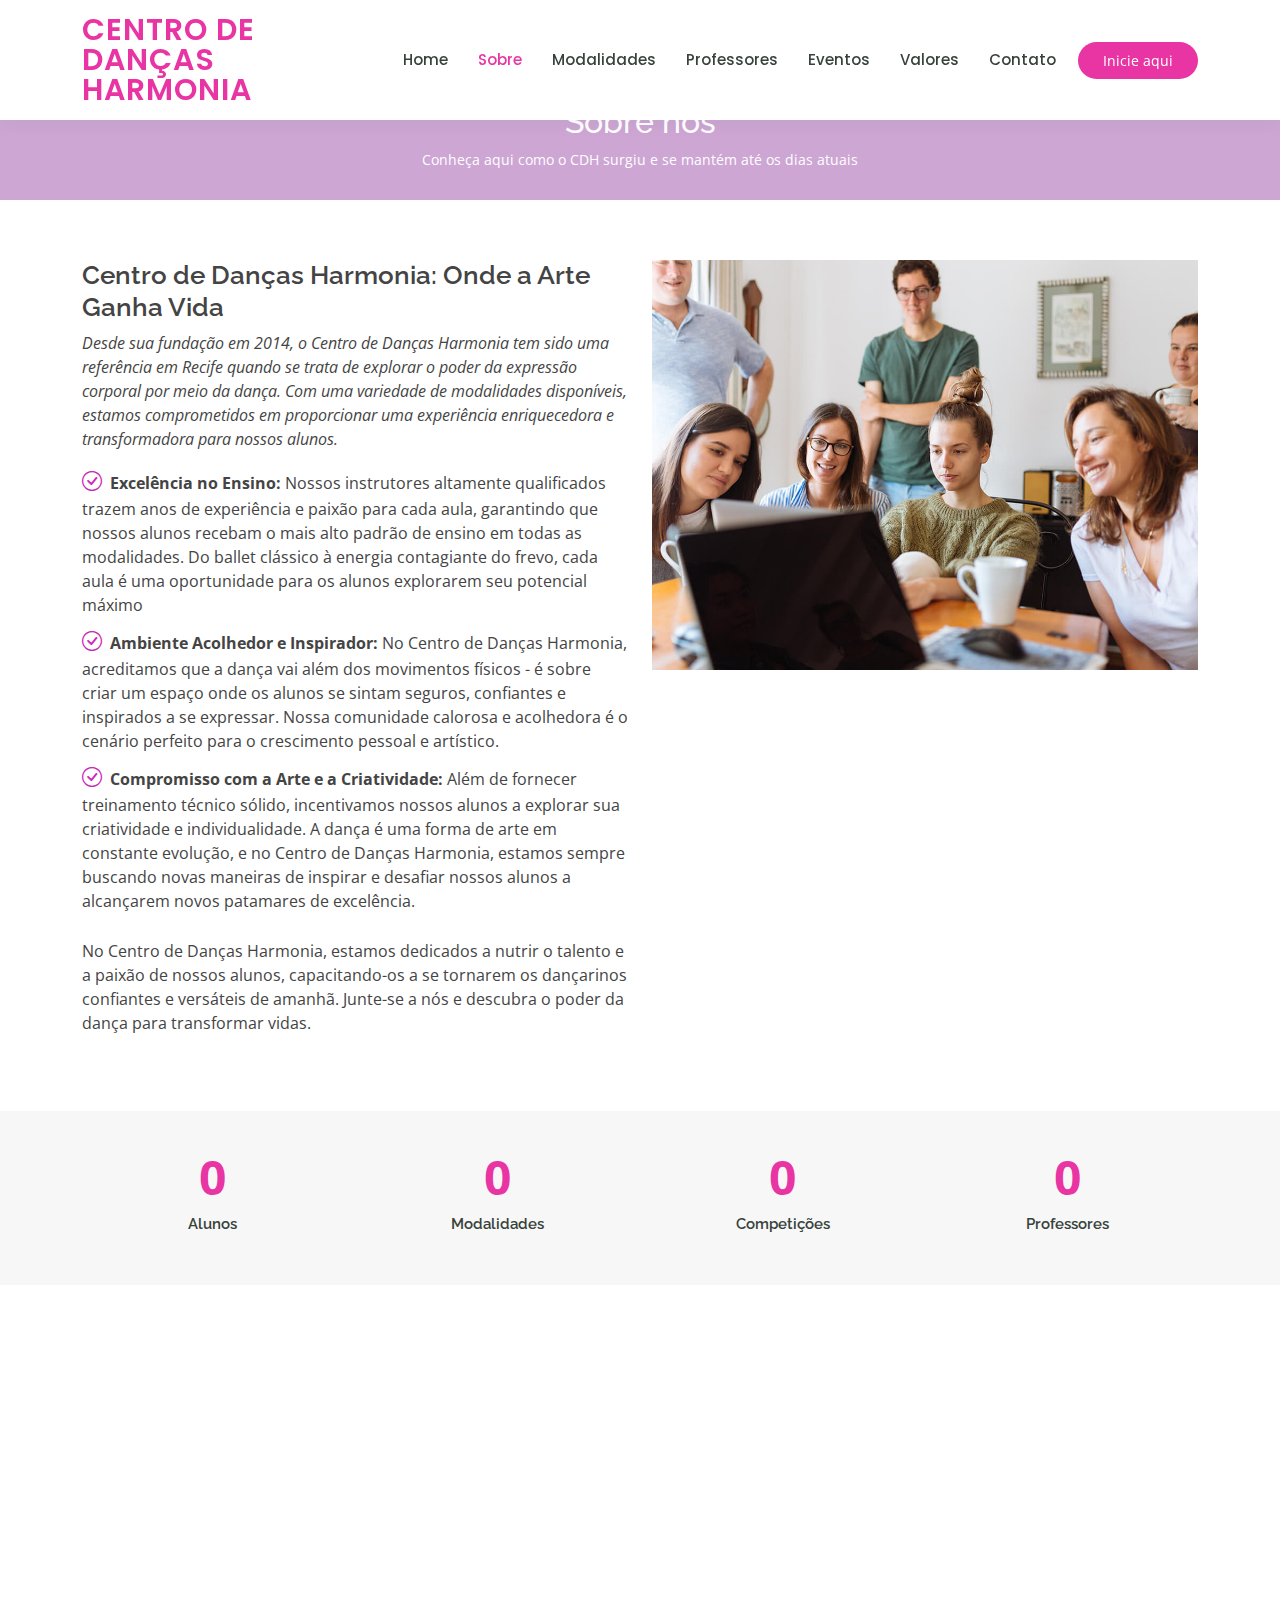
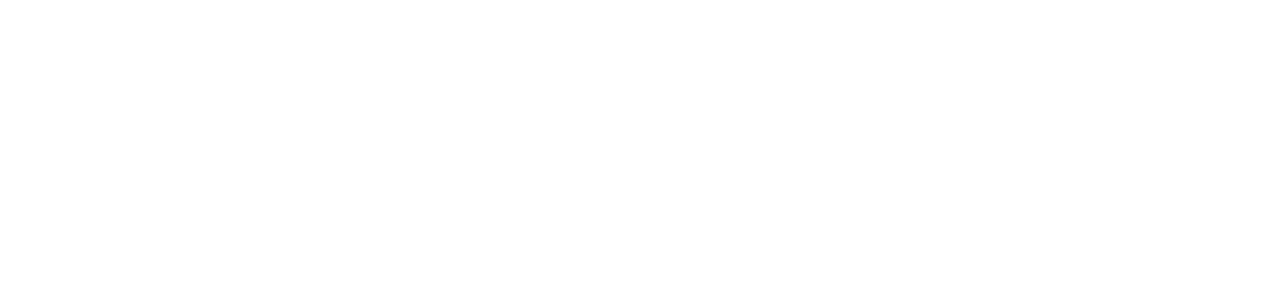
==== about.html @ 5652935c "change readme" ====
<!DOCTYPE html>
<html lang="en">

<head>
  <meta charset="utf-8">
  <meta content="width=device-width, initial-scale=1.0" name="viewport">

  <title>Sobre - CDH </title>
  <meta content="" name="description">
  <meta content="" name="keywords">

  <!-- Favicons -->
  <link href="assets/img/dancarino.png" rel="icon">
  <link href="assets/img/apple-touch-icon.png" rel="apple-touch-icon">
 

  <!-- Google Fonts -->
  <link href="https://fonts.googleapis.com/css?family=Open+Sans:300,300i,400,400i,600,600i,700,700i|Raleway:300,300i,400,400i,500,500i,600,600i,700,700i|Poppins:300,300i,400,400i,500,500i,600,600i,700,700i" rel="stylesheet">

  <!-- Vendor CSS Files -->
  <link href="assets/vendor/animate.css/animate.min.css" rel="stylesheet">
  <link href="assets/vendor/aos/aos.css" rel="stylesheet">
  <link href="assets/vendor/bootstrap/css/bootstrap.min.css" rel="stylesheet">
  <link href="assets/vendor/bootstrap-icons/bootstrap-icons.css" rel="stylesheet">
  <link href="assets/vendor/boxicons/css/boxicons.min.css" rel="stylesheet">
  <link href="assets/vendor/remixicon/remixicon.css" rel="stylesheet">
  <link href="assets/vendor/swiper/swiper-bundle.min.css" rel="stylesheet">

  <!-- Template Main CSS File -->
  <link href="assets/css/style.css" rel="stylesheet">

  <!-- =======================================================
  * Template Name: Mentor
  * Updated: Jan 29 2024 with Bootstrap v5.3.2
  * Template URL: https://bootstrapmade.com/mentor-free-education-bootstrap-theme/
  * Author: BootstrapMade.com
  * License: https://bootstrapmade.com/license/
  ======================================================== -->
</head>

<body>

  <!-- ======= Header ======= -->
  <header id="header" class="fixed-top">
    <div class="container d-flex align-items-center">

      <h1 class="logo me-auto"><a href="index.html">Centro de Danças Harmonia</a></h1>
      <!-- Uncomment below if you prefer to use an image logo -->
      <!-- <a href="index.html" class="logo me-auto"><img src="assets/img/logo.png" alt="" class="img-fluid"></a>-->

      <nav id="navbar" class="navbar order-last order-lg-0">
        <ul>
          <li><a href="index.html">Home</a></li>
          <li><a class="active" href="about.html">Sobre</a></li>
          <li><a href="courses.html">Modalidades</a></li>
          <li><a href="trainers.html">Professores</a></li>
          <li><a href="events.html">Eventos</a></li>
          <li><a href="pricing.html">Valores</a></li>

          
          <li><a href="contact.html">Contato</a></li>
        </ul>
        <i class="bi bi-list mobile-nav-toggle"></i>
      </nav><!-- .navbar -->

      <a href="courses.html" class="get-started-btn">Inicie aqui</a>

    </div>
  </header><!-- End Header -->

  <main id="main">
    <!-- ======= Breadcrumbs ======= -->
    <div class="breadcrumbs" data-aos="fade-in">
      <div class="container">
        <h2>Sobre nós</h2>
        <p>Conheça aqui como o CDH surgiu e se mantém até os dias atuais </p>
      </div>
    </div><!-- End Breadcrumbs -->

    <!-- ======= About Section ======= -->
    <section id="about" class="about">
      <div class="container" data-aos="fade-up">

        <div class="row">
          <div class="col-lg-6 order-1 order-lg-2" data-aos="fade-left" data-aos-delay="100">
            <img src="assets/img/about.jpg" class="img-fluid" alt="">
          </div>
          <div class="col-lg-6 pt-4 pt-lg-0 order-2 order-lg-1 content">
            <h3>Centro de Danças Harmonia: Onde a Arte Ganha Vida</h3>
            <p class="fst-italic">
              Desde sua fundação em 2014, o Centro de Danças Harmonia tem sido 
              uma referência em Recife quando se trata de explorar o poder da expressão 
              corporal por meio da dança. Com uma variedade de modalidades disponíveis, 
              estamos comprometidos em proporcionar uma experiência enriquecedora e 
              transformadora para nossos alunos.


            </p>
            <ul>
              <li><i class="bi bi-check-circle"></i> <strong>Excelência no Ensino:</strong> Nossos instrutores altamente qualificados trazem anos de experiência e paixão para cada aula, garantindo que nossos alunos recebam o mais alto padrão de ensino em todas as modalidades. Do ballet clássico à energia contagiante do frevo, cada aula é uma oportunidade para os alunos explorarem seu potencial máximo</li>
              <li><i class="bi bi-check-circle"></i> <strong>Ambiente Acolhedor e Inspirador:</strong>  No Centro de Danças Harmonia, acreditamos que a dança vai além dos movimentos físicos - é sobre criar um espaço onde os alunos se sintam seguros, confiantes e inspirados a se expressar. Nossa comunidade calorosa e acolhedora é o cenário perfeito para o crescimento pessoal e artístico.</li>
              <li><i class="bi bi-check-circle"></i>  <strong>Compromisso com a Arte e a Criatividade: </strong> Além de fornecer treinamento técnico sólido, incentivamos nossos alunos a explorar sua criatividade e individualidade. A dança é uma forma de arte em constante evolução, e no Centro de Danças Harmonia, estamos sempre buscando novas maneiras de inspirar e desafiar nossos alunos a alcançarem novos patamares de excelência.</li>
            </ul>
            <p>
              No Centro de Danças Harmonia, estamos dedicados a nutrir o talento e a paixão de nossos alunos, capacitando-os a se tornarem os dançarinos confiantes e versáteis de amanhã. Junte-se a nós e descubra o poder da dança para transformar vidas.
              
            </p>

          </div>
        </div>

      </div>
    </section><!-- End About Section -->

    <!-- ======= Counts Section ======= -->
    <section id="counts" class="counts section-bg">
      <div class="container">

        <div class="row counters">

          <div class="col-lg-3 col-6 text-center">
            <span data-purecounter-start="0" data-purecounter-end="1200" data-purecounter-duration="1" class="purecounter"></span>
            <p>Alunos</p>
          </div>

          <div class="col-lg-3 col-6 text-center">
            <span data-purecounter-start="0" data-purecounter-end="6" data-purecounter-duration="1" class="purecounter"></span>
            <p>Modalidades</p>
          </div>

          <div class="col-lg-3 col-6 text-center">
            <span data-purecounter-start="0" data-purecounter-end="50" data-purecounter-duration="1" class="purecounter"></span>
            <p>Competições</p>
          </div>

          <div class="col-lg-3 col-6 text-center">
            <span data-purecounter-start="0" data-purecounter-end="6" data-purecounter-duration="1" class="purecounter"></span>
            <p>Professores</p>
          </div>

        </div>

      </div>
    </section><!-- End Counts Section -->

    <!-- ======= Testimonials Section ======= -->
    <section id="testimonials" class="testimonials">
      <div class="container" data-aos="fade-up">

        <div class="section-title">
          <h2> Depoimentos</h2>
          <p>O que eles dizem</p>
        </div>

        <div class="testimonials-slider swiper" data-aos="fade-up" data-aos-delay="100">
          <div class="swiper-wrapper">

            <div class="swiper-slide">
              <div class="testimonial-wrap">
                <div class="testimonial-item">
                  <img src="assets/img/testimonials/mae sorrindo.jpeg" class="testimonial-img" alt="">
                  <h3>Joana Oliveira</h3>
                  <h4>Mãe de aluno</h4>
                  <p>
                    <i class="bx bxs-quote-alt-left quote-icon-left"></i>
                    Estou muito satisfeito com o progresso da minha filha desde que ingressou no CDH. Os professores são extremamente dedicados e capacitados, e o ambiente acolhedor é evidente desde o primeiro dia.
                    <i class="bx bxs-quote-alt-right quote-icon-right"></i>
                  </p>
                </div>
              </div>
            </div><!-- End testimonial item -->

            <div class="swiper-slide">
              <div class="testimonial-wrap">
                <div class="testimonial-item">
                  <img src="assets/img/testimonials/testimonials-2.jpg" class="testimonial-img" alt="">
                  <h3>Sophia Santos</h3>
                  <h4>Aluna</h4>
                  <p>
                    <i class="bx bxs-quote-alt-left quote-icon-left"></i>
                    Frequentar o CDH tem sido uma experiência incrível para mim. As aulas são desafiadoras e inspiradoras, e sinto que estou crescendo como dançarina a cada semana. Mal posso esperar para continuar minha jornada aqui
                    <i class="bx bxs-quote-alt-right quote-icon-right"></i>
                  </p>
                </div>
              </div>
            </div><!-- End testimonial item -->

            <div class="swiper-slide">
              <div class="testimonial-wrap">
                <div class="testimonial-item">
                  <img src="assets/img/testimonials/prof 4 sd.jpg" class="testimonial-img" alt="">
                  <h3>Bruno Vieira</h3>
                  <h4>Professor</h4>
                  <p>
                    <i class="bx bxs-quote-alt-left quote-icon-left"></i>
                    Trabalhar no CDH tem sido uma experiência enriquecedora para mim. Estou constantemente impressionado com o talento e a dedicação dos alunos, e é gratificante poder ajudá-los a alcançar seus objetivos e explorar seu potencial.
                    <i class="bx bxs-quote-alt-right quote-icon-right"></i>
                  </p>
                </div>
              </div>
            </div><!-- End testimonial item -->

            <div class="swiper-slide">
              <div class="testimonial-wrap">
                <div class="testimonial-item">
                  <img src="assets/img/testimonials/testimonials-4.jpg" class="testimonial-img" alt="">
                  <h3>João Fonseca</h3>
                  <h4>Pai de aluno</h4>
                  <p>
                    <i class="bx bxs-quote-alt-left quote-icon-left"></i>
                    O CDH superou todas as minhas expectativas. Meu filho adora suas aulas de frevo e está se destacando cada vez mais. É ótimo ver o quanto ele está se desenvolvendo como dançarino e como pessoa.
                    <i class="bx bxs-quote-alt-right quote-icon-right"></i>
                  </p>
                </div>
              </div>
            </div><!-- End testimonial item -->

            <div class="swiper-slide">
              <div class="testimonial-wrap">
                <div class="testimonial-item">
                  <img src="assets/img/testimonials/idosa.jpeg" class="testimonial-img" alt="">
                  <h3>Maria de Lourdes</h3>
                  <h4>Avó de aluno</h4>
                  <p>
                    <i class="bx bxs-quote-alt-left quote-icon-left"></i>
                    O CDH é simplesmente maravilhoso! Minha neta ama suas aulas de ballet e sempre volta para casa radiante. Estou muito grata por ela ter a oportunidade de aprender e crescer em um ambiente tão positivo e acolhedor.
                    <i class="bx bxs-quote-alt-right quote-icon-right"></i>
                  </p>
                </div>
              </div>
            </div><!-- End testimonial item -->

          </div>
          <div class="swiper-pagination"></div>
        </div>

      </div>
    </section><!-- End Testimonials Section -->

  </main><!-- End #main -->

 

  <div id="preloader"></div>
  <a href="#" class="back-to-top d-flex align-items-center justify-content-center"><i class="bi bi-arrow-up-short"></i></a>

  <!-- Vendor JS Files -->
  <script src="assets/vendor/purecounter/purecounter_vanilla.js"></script>
  <script src="assets/vendor/aos/aos.js"></script>
  <script src="assets/vendor/bootstrap/js/bootstrap.bundle.min.js"></script>
  <script src="assets/vendor/swiper/swiper-bundle.min.js"></script>
  <script src="assets/vendor/php-email-form/validate.js"></script>

  <!-- Template Main JS File -->
  <script src="assets/js/main.js"></script>

</body>

</html>
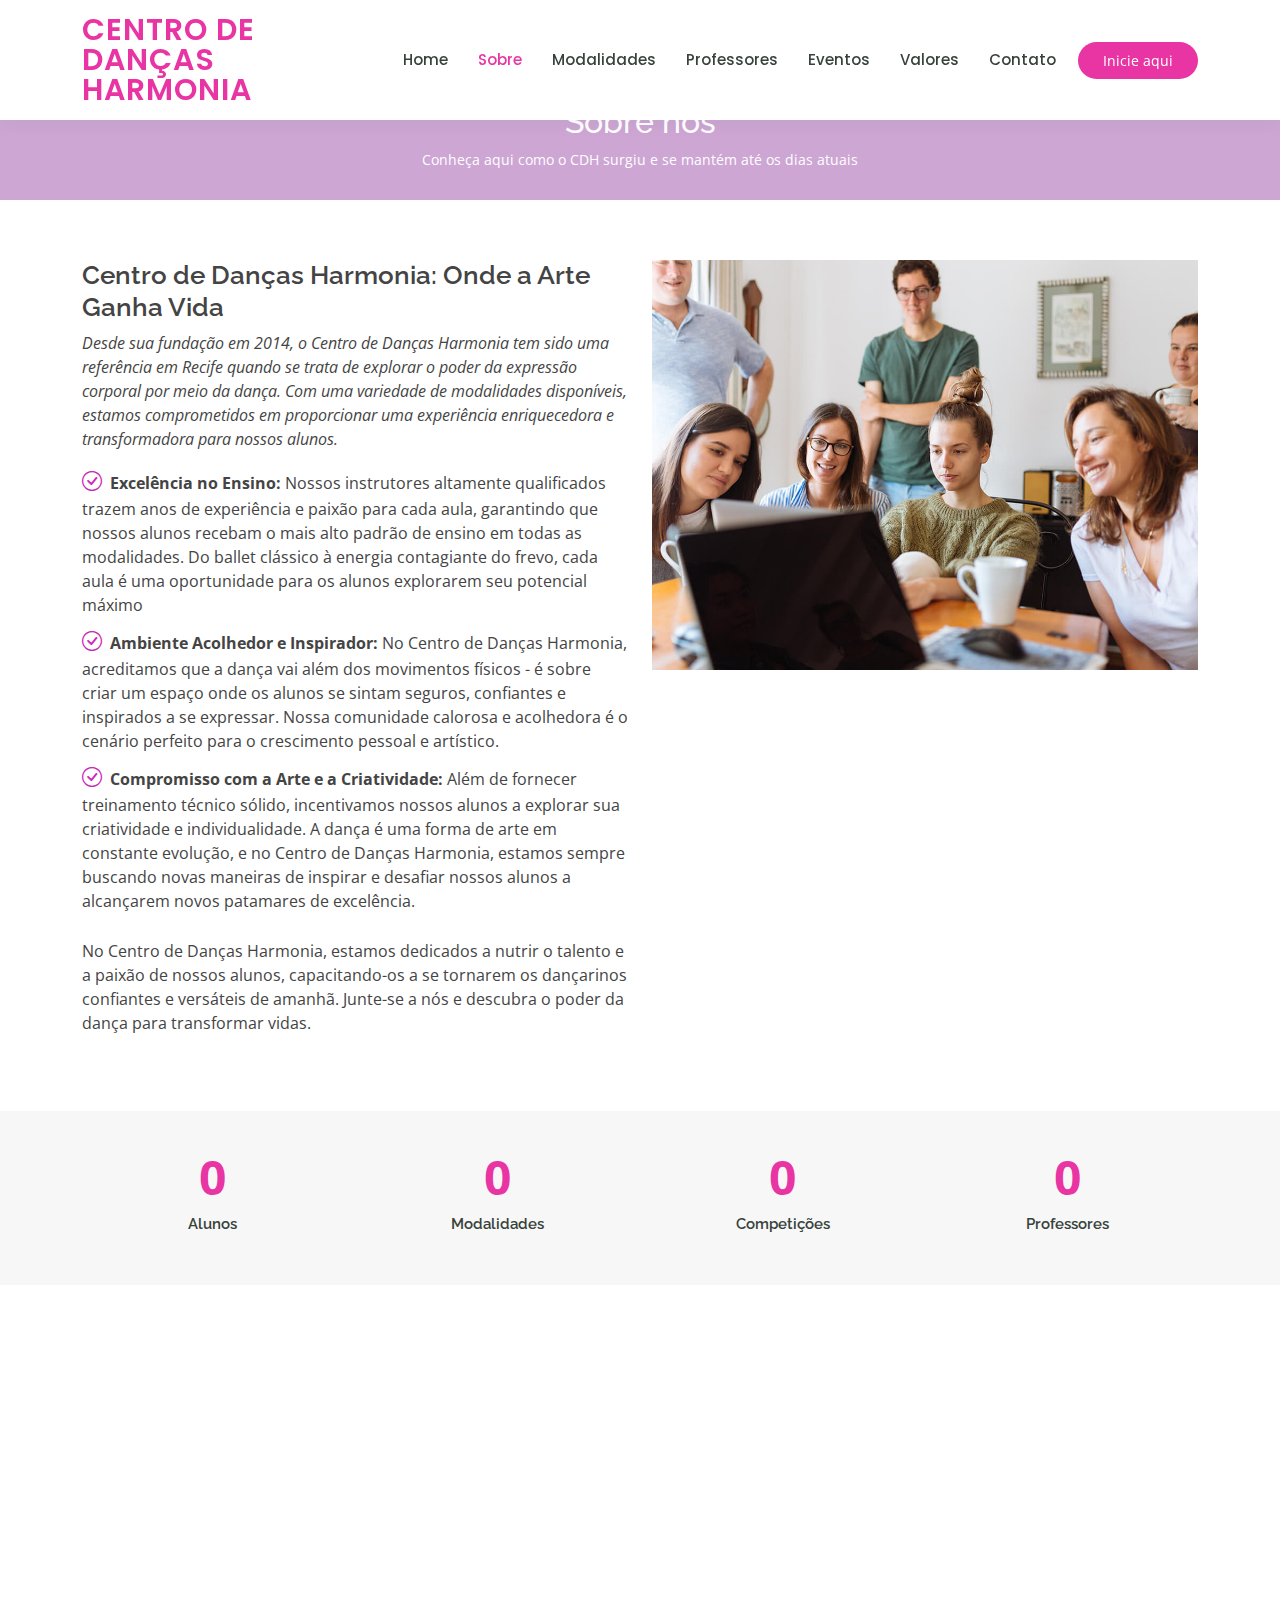
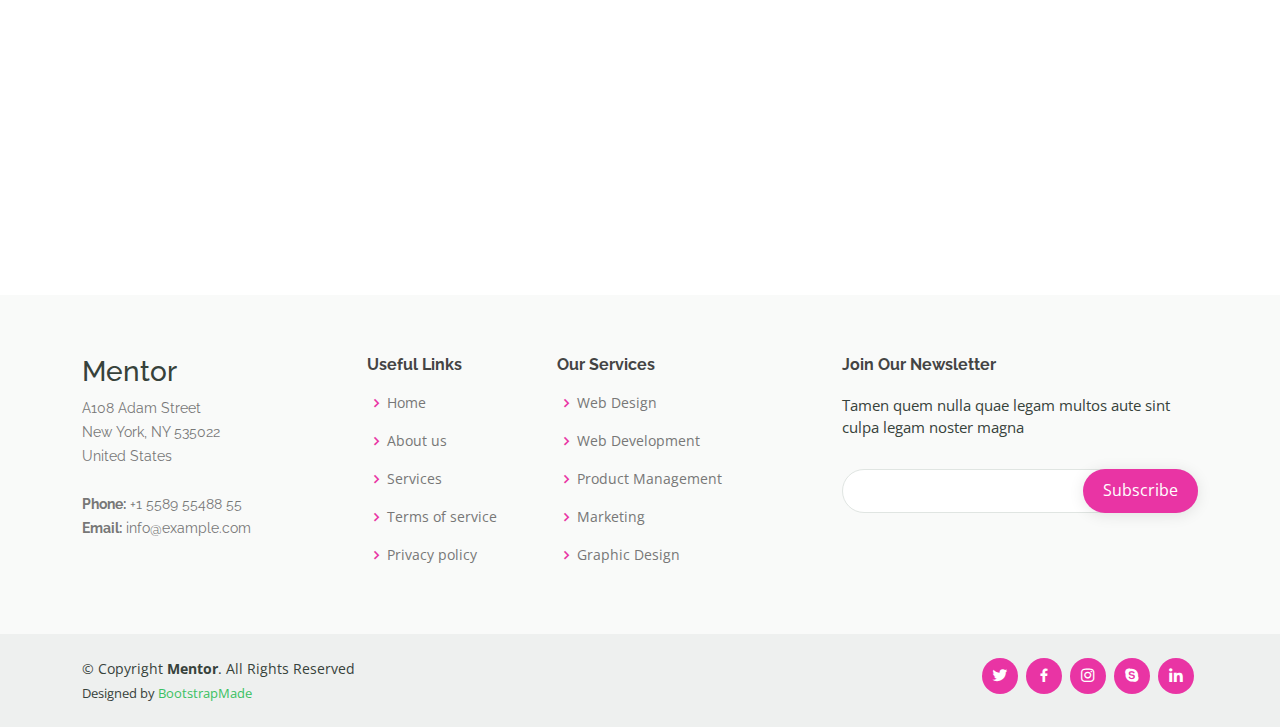
==== commit 6829cfff: "add again footer" ====
--- a/about.html
+++ b/about.html
@@ -238,6 +238,81 @@
     </section><!-- End Testimonials Section -->
 
   </main><!-- End #main -->
+  <!-- ======= Footer ======= -->
+  <footer id="footer">
+
+    <div class="footer-top">
+      <div class="container">
+        <div class="row">
+
+          <div class="col-lg-3 col-md-6 footer-contact">
+            <h3>Mentor</h3>
+            <p>
+              A108 Adam Street <br>
+              New York, NY 535022<br>
+              United States <br><br>
+              <strong>Phone:</strong> +1 5589 55488 55<br>
+              <strong>Email:</strong> info@example.com<br>
+            </p>
+          </div>
+
+          <div class="col-lg-2 col-md-6 footer-links">
+            <h4>Useful Links</h4>
+            <ul>
+              <li><i class="bx bx-chevron-right"></i> <a href="#">Home</a></li>
+              <li><i class="bx bx-chevron-right"></i> <a href="#">About us</a></li>
+              <li><i class="bx bx-chevron-right"></i> <a href="#">Services</a></li>
+              <li><i class="bx bx-chevron-right"></i> <a href="#">Terms of service</a></li>
+              <li><i class="bx bx-chevron-right"></i> <a href="#">Privacy policy</a></li>
+            </ul>
+          </div>
+
+          <div class="col-lg-3 col-md-6 footer-links">
+            <h4>Our Services</h4>
+            <ul>
+              <li><i class="bx bx-chevron-right"></i> <a href="#">Web Design</a></li>
+              <li><i class="bx bx-chevron-right"></i> <a href="#">Web Development</a></li>
+              <li><i class="bx bx-chevron-right"></i> <a href="#">Product Management</a></li>
+              <li><i class="bx bx-chevron-right"></i> <a href="#">Marketing</a></li>
+              <li><i class="bx bx-chevron-right"></i> <a href="#">Graphic Design</a></li>
+            </ul>
+          </div>
+
+          <div class="col-lg-4 col-md-6 footer-newsletter">
+            <h4>Join Our Newsletter</h4>
+            <p>Tamen quem nulla quae legam multos aute sint culpa legam noster magna</p>
+            <form action="" method="post">
+              <input type="email" name="email"><input type="submit" value="Subscribe">
+            </form>
+          </div>
+
+        </div>
+      </div>
+    </div>
+
+    <div class="container d-md-flex py-4">
+
+      <div class="me-md-auto text-center text-md-start">
+        <div class="copyright">
+          &copy; Copyright <strong><span>Mentor</span></strong>. All Rights Reserved
+        </div>
+        <div class="credits">
+          <!-- All the links in the footer should remain intact. -->
+          <!-- You can delete the links only if you purchased the pro version. -->
+          <!-- Licensing information: https://bootstrapmade.com/license/ -->
+          <!-- Purchase the pro version with working PHP/AJAX contact form: https://bootstrapmade.com/mentor-free-education-bootstrap-theme/ -->
+          Designed by <a href="https://bootstrapmade.com/">BootstrapMade</a>
+        </div>
+      </div>
+      <div class="social-links text-center text-md-right pt-3 pt-md-0">
+        <a href="#" class="twitter"><i class="bx bxl-twitter"></i></a>
+        <a href="#" class="facebook"><i class="bx bxl-facebook"></i></a>
+        <a href="#" class="instagram"><i class="bx bxl-instagram"></i></a>
+        <a href="#" class="google-plus"><i class="bx bxl-skype"></i></a>
+        <a href="#" class="linkedin"><i class="bx bxl-linkedin"></i></a>
+      </div>
+    </div>
+  </footer><!-- End Footer -->
 
  
 
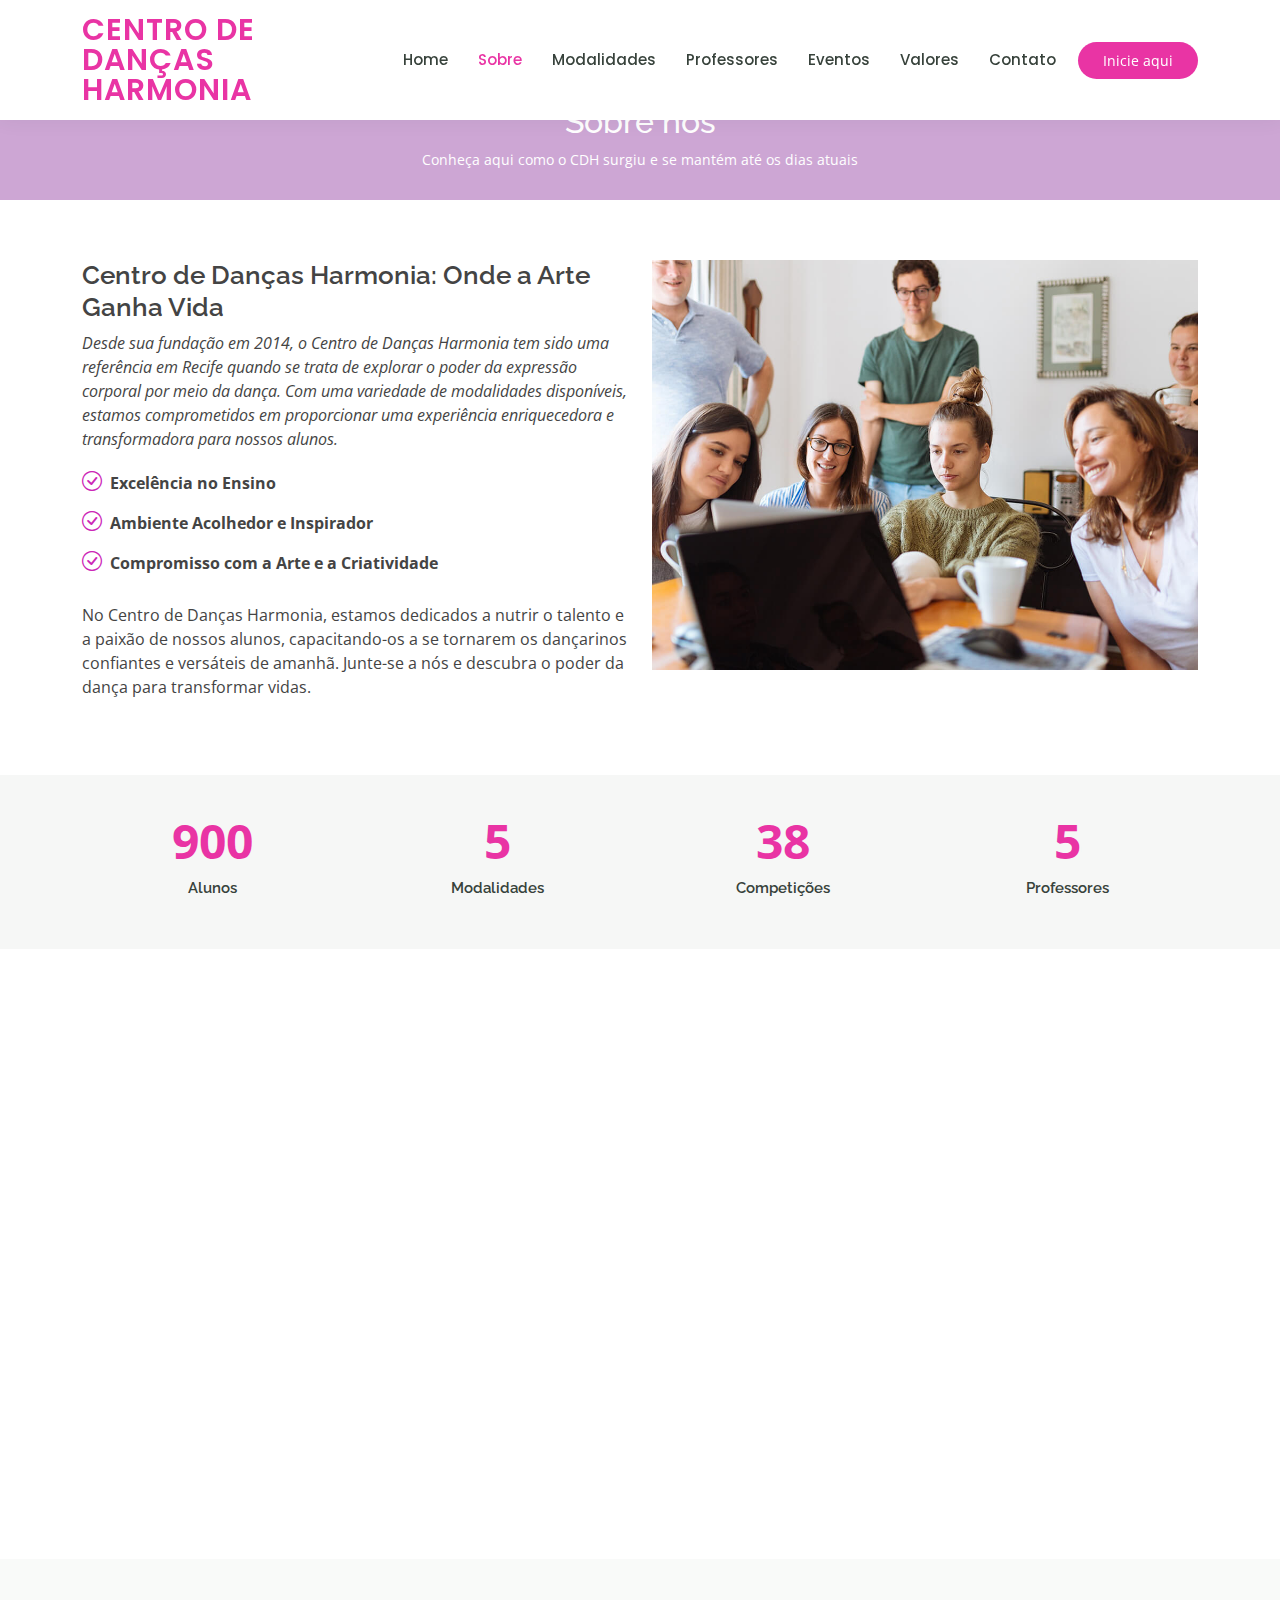
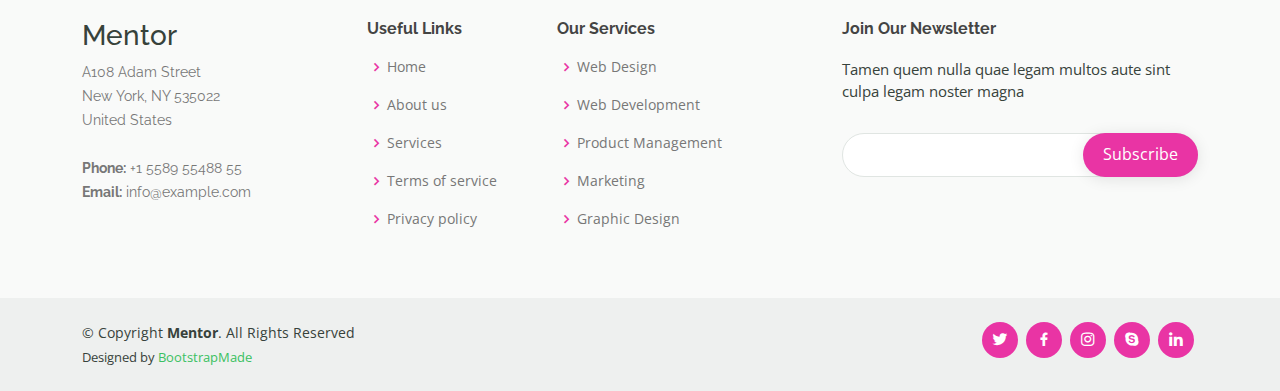
==== commit f5f87b22: "making it look more like an app" ====
--- a/about.html
+++ b/about.html
@@ -97,9 +97,9 @@
 
             </p>
             <ul>
-              <li><i class="bi bi-check-circle"></i> <strong>Excelência no Ensino:</strong> Nossos instrutores altamente qualificados trazem anos de experiência e paixão para cada aula, garantindo que nossos alunos recebam o mais alto padrão de ensino em todas as modalidades. Do ballet clássico à energia contagiante do frevo, cada aula é uma oportunidade para os alunos explorarem seu potencial máximo</li>
-              <li><i class="bi bi-check-circle"></i> <strong>Ambiente Acolhedor e Inspirador:</strong>  No Centro de Danças Harmonia, acreditamos que a dança vai além dos movimentos físicos - é sobre criar um espaço onde os alunos se sintam seguros, confiantes e inspirados a se expressar. Nossa comunidade calorosa e acolhedora é o cenário perfeito para o crescimento pessoal e artístico.</li>
-              <li><i class="bi bi-check-circle"></i>  <strong>Compromisso com a Arte e a Criatividade: </strong> Além de fornecer treinamento técnico sólido, incentivamos nossos alunos a explorar sua criatividade e individualidade. A dança é uma forma de arte em constante evolução, e no Centro de Danças Harmonia, estamos sempre buscando novas maneiras de inspirar e desafiar nossos alunos a alcançarem novos patamares de excelência.</li>
+              <li><i class="bi bi-check-circle"></i> <strong>Excelência no Ensino</strong> </li>
+              <li><i class="bi bi-check-circle"></i> <strong>Ambiente Acolhedor e Inspirador</strong>  </li>
+              <li><i class="bi bi-check-circle"></i>  <strong>Compromisso com a Arte e a Criatividade </strong> </li>
             </ul>
             <p>
               No Centro de Danças Harmonia, estamos dedicados a nutrir o talento e a paixão de nossos alunos, capacitando-os a se tornarem os dançarinos confiantes e versáteis de amanhã. Junte-se a nós e descubra o poder da dança para transformar vidas.
@@ -241,7 +241,7 @@
   <!-- ======= Footer ======= -->
   <footer id="footer">
 
-    <div class="footer-top">
+    <div class="footer-top d-none d-md-block">
       <div class="container">
         <div class="row">
 
@@ -290,7 +290,7 @@
       </div>
     </div>
 
-    <div class="container d-md-flex py-4">
+    <div class="container d-md-flex py-4 d-none d-md-block">
 
       <div class="me-md-auto text-center text-md-start">
         <div class="copyright">
